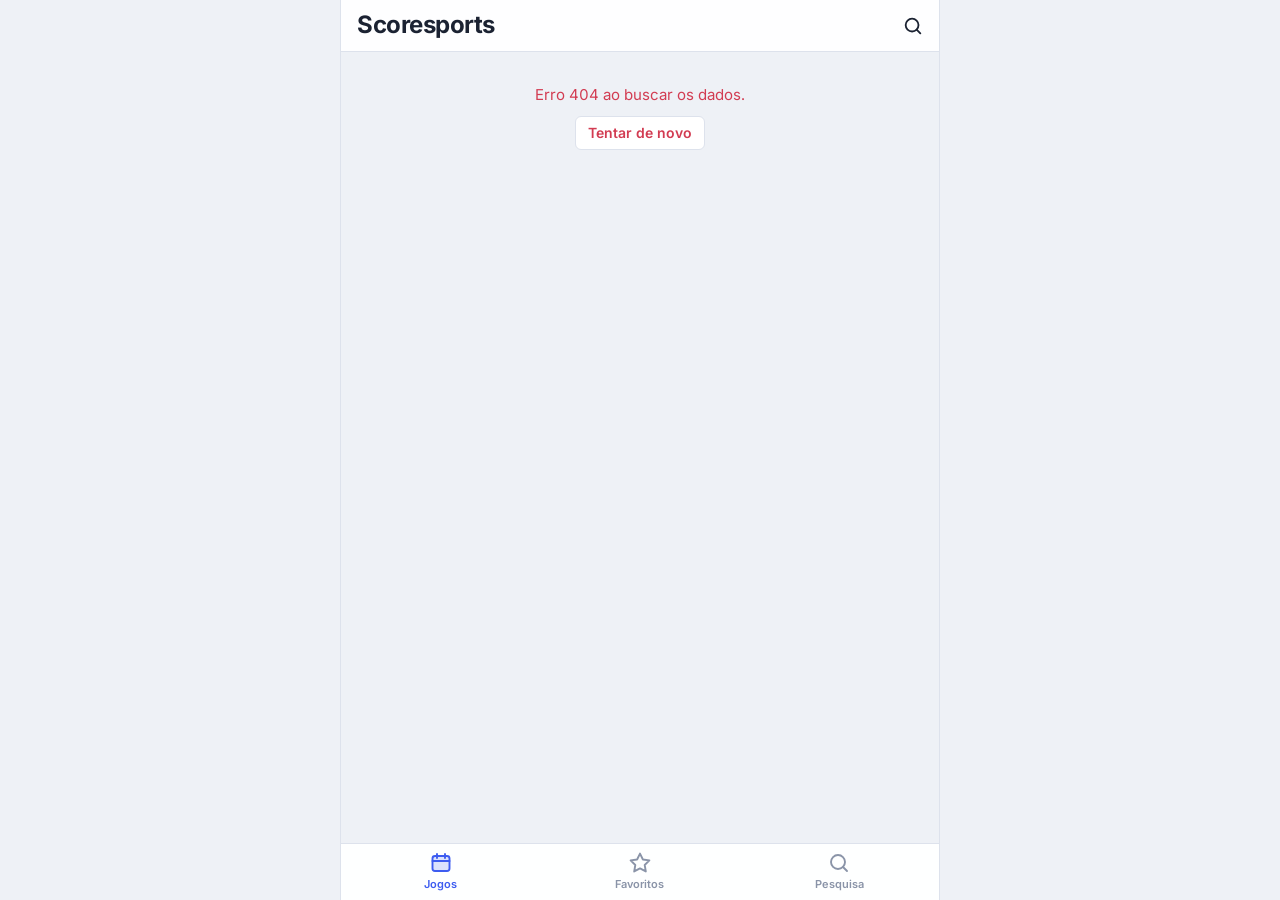
==== static/index.html @ 0fd1eaba "Regras dos e-sports: partida, filtro do dia, grupos, bolinhas e transmissões" ====
<!DOCTYPE html>
<html lang="pt-BR">
<head>
  <meta charset="utf-8">
  <meta name="viewport" content="width=device-width, initial-scale=1, viewport-fit=cover">
  <title>Scoresports</title>
  <meta name="color-scheme" content="light dark">
  <link rel="stylesheet" href="/static/style.css">
  <link rel="icon" href="data:image/svg+xml,<svg xmlns='http://www.w3.org/2000/svg' viewBox='0 0 100 100'><circle cx='50' cy='50' r='40' fill='%23e8364c'/></svg>">
</head>
<body>
  <div class="app">
    <header class="topo-pagina na-raiz" id="topo-pagina">
      <button class="botao-topo" id="voltar-pagina" type="button" aria-label="Voltar" hidden>
        <svg viewBox="0 0 24 24" width="24" height="24" aria-hidden="true"><path d="M15 5l-7 7 7 7" fill="none" stroke="currentColor" stroke-width="2.2" stroke-linecap="round" stroke-linejoin="round"/></svg>
      </button>
      <h1 class="titulo-pagina" id="titulo-pagina">Scoresports</h1>
      <div class="acoes-pagina" id="acoes-pagina"></div>
      <button class="botao-topo" id="busca-pagina" type="button" aria-label="Procurar time, jogador ou competição">
        <svg viewBox="0 0 24 24" width="22" height="22" aria-hidden="true"><circle cx="11" cy="11" r="7" fill="none" stroke="currentColor" stroke-width="2"/><path d="M20 20l-4-4" stroke="currentColor" stroke-width="2" stroke-linecap="round"/></svg>
      </button>
    </header>

    <main class="pagina" id="pagina" aria-live="polite"></main>

    <nav class="barra-baixo" id="barra-baixo" aria-label="Seções">
      <button class="aba-baixo" type="button" data-aba="jogos" aria-current="page">
        <svg viewBox="0 0 24 24" width="24" height="24" aria-hidden="true"><rect x="3.5" y="5" width="17" height="15" rx="2.5" fill="none" stroke="currentColor" stroke-width="1.9"/><path d="M3.5 10h17M8 3v4M16 3v4" stroke="currentColor" stroke-width="1.9" stroke-linecap="round"/></svg>
        <span>Jogos</span>
      </button>
      <button class="aba-baixo" type="button" data-aba="favoritos">
        <svg viewBox="0 0 24 24" width="24" height="24" aria-hidden="true"><path d="M12 2.6l2.9 5.88 6.49.94-4.7 4.58 1.11 6.46L12 17.41l-5.8 3.05 1.11-6.46-4.7-4.58 6.49-.94z" fill="none" stroke="currentColor" stroke-width="1.9" stroke-linejoin="round"/></svg>
        <span>Favoritos</span>
      </button>
      <button class="aba-baixo" type="button" data-aba="pesquisa">
        <svg viewBox="0 0 24 24" width="24" height="24" aria-hidden="true"><circle cx="11" cy="11" r="7" fill="none" stroke="currentColor" stroke-width="1.9"/><path d="M20 20l-4-4" stroke="currentColor" stroke-width="1.9" stroke-linecap="round"/></svg>
        <span>Pesquisa</span>
      </button>
    </nav>
  </div>

  <script src="/static/nba_quadra.js"></script>
  <script src="/static/notas_regras.js"></script>
  <script src="/static/campinho_regras.js"></script>
  <script src="/static/esports_regras.js"></script>
  <script src="/static/rotas.js"></script>
  <script src="/static/app.js"></script>
  <script src="/static/esportes.js"></script>
  <script src="/static/campinho.js"></script>
  <script src="/static/busca_regras.js"></script>
  <script src="/static/inicio.js"></script>
  <script src="/static/chave_regras.js"></script>
  <script src="/static/navegacao.js"></script>
  <script src="/static/chave.js"></script>
</body>
</html>
---- static/style.css ----
/* ---------- Fonte (embutida no app, funciona sem internet) ---------- */
@font-face {
  font-family: "Inter";
  src: url("fontes/inter.woff2") format("woff2");
  font-weight: 100 900;
  font-display: swap;
}

/* ---------- Tokens ---------- */
:root {
  --fundo: #eef1f6;
  --superficie: #ffffff;
  --superficie-2: #f5f7fb;
  --superficie-3: #e9edf4;
  --linha: #dde2ec;
  --texto: #1b2232;
  --texto-2: #5d6880;
  --texto-3: #8a94a8;
  --marca: #3d5cf0;
  --marca-suave: rgba(61, 92, 240, 0.1);
  --ao-vivo: #e8364c;
  --vitoria: #1f9d5c;
  --derrota: #d23c52;
  --empate: #b5891a;
  /* nota do Scoresports: as mesmas cores nos dois temas */
  --nota-vermelho: #d92638;
  --nota-laranja: #f0800a;
  --nota-amarelo: #e9b200;
  --nota-verde: #2fbf5f;
  --nota-verde-azulado: #19b5bd;
  --nota-azul: #3b4fe0;
  --campo-fundo: #e6f2ea;
  --campo-linha: #c5dccc;
  --sombra: 0 1px 2px rgba(27, 34, 50, 0.06), 0 2px 8px rgba(27, 34, 50, 0.05);
  --raio: 10px;
  --raio-pequeno: 6px;
  --fonte: "Inter", system-ui, -apple-system, "Segoe UI", Roboto, sans-serif;
  --fonte-placar: "Inter", system-ui, sans-serif;
  color-scheme: light;
}

@media (prefers-color-scheme: dark) {
  :root {
    --fundo: #151a24;
    --superficie: #1e2431;
    --superficie-2: #252c3b;
    --superficie-3: #2d3546;
    --linha: #343d51;
    --texto: #e9edf5;
    --texto-2: #a2acc0;
    --texto-3: #7a849a;
    --marca: #6f8bff;
    --marca-suave: rgba(111, 139, 255, 0.14);
    --ao-vivo: #ff5a6e;
    --vitoria: #3ccf86;
    --derrota: #ff6a7d;
    --empate: #e0b43d;
    --campo-fundo: #1d2a25;
    --campo-linha: #33473e;
    --sombra: 0 1px 2px rgba(0, 0, 0, 0.3);
    color-scheme: dark;
  }
}

* { box-sizing: border-box; }

html, body { margin: 0; }

body {
  background: var(--fundo);
  color: var(--texto);
  font-family: var(--fonte);
  font-size: 15px;
  line-height: 1.45;
  -webkit-font-smoothing: antialiased;
  font-feature-settings: "tnum" 1, "cv11" 1; /* números com largura fixa */
}

button, input, select { font: inherit; color: inherit; }

button { cursor: pointer; }

a { color: var(--marca); }

:focus-visible { outline: 2px solid var(--marca); outline-offset: 2px; border-radius: 4px; }

img { max-width: 100%; }

[hidden] { display: none !important; }

.numero { font-variant-numeric: tabular-nums; }

/* ---------- Moldura: topo da página, página e barra de baixo ---------- */
.app {
  max-width: 600px;
  margin: 0 auto;
  min-height: 100dvh;
}

.topo-pagina {
  position: sticky;
  top: 0;
  z-index: 30;
  display: flex;
  align-items: center;
  gap: 2px;
  min-height: calc(52px + env(safe-area-inset-top, 0px));
  padding: env(safe-area-inset-top, 0px) 4px 0;
  background: color-mix(in srgb, var(--superficie) 92%, transparent);
  -webkit-backdrop-filter: saturate(1.6) blur(14px);
  backdrop-filter: saturate(1.6) blur(14px);
  border-bottom: 1px solid var(--linha);
}
.titulo-pagina {
  flex: 1;
  min-width: 0;
  margin: 0 6px;
  font-size: 1.0625rem;
  font-weight: 700;
  white-space: nowrap;
  overflow: hidden;
  text-overflow: ellipsis;
}
.topo-pagina.na-raiz .titulo-pagina { font-size: 1.5rem; letter-spacing: -0.02em; margin-left: 12px; }
.botao-topo {
  flex: none;
  display: inline-grid;
  place-items: center;
  width: 44px;
  height: 44px;
  border: 0;
  border-radius: 50%;
  background: none;
  color: var(--texto);
}
.botao-topo:hover { background: var(--superficie-2); }
.titulo-bloco { display: grid; min-width: 0; line-height: 1.2; }
.titulo-texto { overflow: hidden; text-overflow: ellipsis; white-space: nowrap; }
.subtitulo-pagina { font-size: 0.75rem; font-weight: 500; color: var(--texto-2); overflow: hidden; text-overflow: ellipsis; white-space: nowrap; }
.titulo-botao {
  display: inline-flex;
  align-items: center;
  gap: 4px;
  max-width: 100%;
  min-height: 44px;
  padding: 0 6px;
  margin-left: -6px;
  border: 0;
  border-radius: 8px;
  background: none;
  color: inherit;
  font: inherit;
  text-align: left;
}
.titulo-botao:hover { background: var(--superficie-2); }
.titulo-botao svg { flex: none; color: var(--texto-3); }
.acoes-pagina { display: flex; align-items: center; gap: 2px; }
.acoes-pagina:empty { display: none; }
.acoes-pagina .estrela { width: 44px; height: 44px; }

.pagina { padding: 12px 12px calc(76px + env(safe-area-inset-bottom, 0px)); }

.barra-baixo {
  position: fixed;
  left: 50%;
  bottom: 0;
  transform: translateX(-50%);
  z-index: 30;
  width: 100%;
  max-width: 600px;
  display: grid;
  grid-template-columns: repeat(3, 1fr);
  padding-bottom: env(safe-area-inset-bottom, 0px);
  background: color-mix(in srgb, var(--superficie) 94%, transparent);
  -webkit-backdrop-filter: saturate(1.6) blur(14px);
  backdrop-filter: saturate(1.6) blur(14px);
  border-top: 1px solid var(--linha);
}
.aba-baixo {
  min-height: 56px;
  display: grid;
  justify-items: center;
  align-content: center;
  gap: 2px;
  border: 0;
  background: none;
  color: var(--texto-3);
  font-size: 0.6875rem;
  font-weight: 600;
  -webkit-tap-highlight-color: transparent;
}
.aba-baixo:hover { color: var(--texto-2); }
.aba-baixo[aria-current="page"] { color: var(--marca); }
.aba-baixo[aria-current="page"] svg path[stroke-linejoin], .aba-baixo[aria-current="page"] svg rect { fill: color-mix(in srgb, var(--marca) 18%, transparent); }

/* chips de esporte na aba Jogos: ficam presos logo abaixo do topo */
.chips-esporte {
  position: sticky;
  top: calc(52px + env(safe-area-inset-top, 0px));
  z-index: 20;
  display: flex;
  gap: 8px;
  overflow-x: auto;
  scrollbar-width: none;
  margin: -12px -12px 10px;
  padding: 10px 12px;
  background: var(--fundo);
}
.chips-esporte::-webkit-scrollbar { display: none; }
.chip-esporte {
  position: relative;
  flex: none;
  min-height: 36px;
  padding: 0 14px;
  border: 1px solid var(--linha);
  border-radius: 999px;
  background: var(--superficie);
  color: var(--texto-2);
  font-size: 0.875rem;
  font-weight: 600;
}
.chip-esporte:hover { color: var(--texto); border-color: var(--texto-3); }
.chip-esporte[aria-pressed="true"] { background: var(--texto); border-color: var(--texto); color: var(--superficie); }
.nota-grupo { margin: -2px 2px 10px; }
.seus-favoritos { margin-top: 18px; padding-bottom: 6px; }
.seus-favoritos .lateral-secao { padding: 4px 8px; }
.seus-favoritos .item-lateral { min-height: 44px; }

.abre-liga { position: relative; display: inline-flex; align-items: center; gap: 2px; min-height: 32px; }
.abre-liga svg { color: var(--texto-3); }

@media (min-width: 640px) {
  .app { border-left: 1px solid var(--linha); border-right: 1px solid var(--linha); background: var(--fundo); }
  .barra-baixo { border-left: 1px solid var(--linha); border-right: 1px solid var(--linha); }
}

/* ---------- Listas de favoritos e competições ---------- */
.lateral-secao { padding: 6px 0; border-top: 1px solid var(--linha); }
.lateral-rotulo {
  font-size: 11px;
  font-weight: 700;
  letter-spacing: 0.06em;
  text-transform: uppercase;
  color: var(--texto-3);
  padding: 8px 10px 4px;
}
.lateral-subrotulo { font-size: 12px; font-weight: 600; color: var(--texto-2); padding: 10px 10px 2px; }
.lateral-acao { padding: 6px 10px; }
.lateral-secao .nota { padding: 0 10px; }

.item-lateral {
  display: flex;
  align-items: center;
  gap: 8px;
  width: 100%;
  min-width: 0;
  border: 0;
  background: none;
  text-align: left;
  padding: 7px 10px;
  border-radius: 8px;
  font-size: 14px;
  color: var(--texto);
}
.item-lateral:hover { background: var(--superficie-2); }
.item-lateral[aria-current="true"] { background: var(--marca-suave); color: var(--marca); font-weight: 600; }
.item-lateral .logo { width: 18px; height: 18px; }
.item-nome { flex: 1; min-width: 0; overflow: hidden; text-overflow: ellipsis; white-space: nowrap; }
.item-esporte { font-size: 11px; color: var(--texto-3); }

.item-liga { display: flex; align-items: center; gap: 2px; }
.item-liga .item-lateral { flex: 1; }
.item-liga .estrela { opacity: 0; }
.item-liga:hover .estrela,
.item-liga .estrela[aria-pressed="true"],
.item-liga .estrela:focus-visible { opacity: 1; }
@media (hover: none) { .item-liga .estrela { opacity: 1; } }
.item-liga .remover {
  border: 0;
  background: none;
  color: var(--texto-3);
  font-size: 18px;
  width: 44px;
  height: 44px;
  border-radius: 50%;
  flex: none;
}
.item-liga .remover:hover { background: var(--superficie-3); color: var(--derrota); }

.cartao {
  background: var(--superficie);
  border-radius: var(--raio);
  box-shadow: var(--sombra);
  border: 1px solid var(--linha);
}

.cartao + .cartao { margin-top: 12px; }

.cartao-cabeca {
  display: flex;
  align-items: center;
  justify-content: space-between;
  gap: 8px;
  padding: 12px 14px 8px;
}

.cartao-cabeca h3, .cartao-cabeca h2 { margin: 0; font-size: 15px; font-weight: 700; }

.cartao-corpo { padding: 4px 14px 14px; }

.vazio-detalhe, .vazio {
  color: var(--texto-2);
  padding: 32px 20px;
  text-align: center;
}
.vazio-detalhe { background: var(--superficie); border: 1px dashed var(--linha); border-radius: var(--raio); }

.erro {
  color: var(--derrota);
  padding: 20px;
  text-align: center;
}
.erro button { margin-top: 10px; }

.carregando { color: var(--texto-3); padding: 24px; text-align: center; }

.nota { color: var(--texto-2); font-size: 13px; margin: 8px 0 0; }

/* ---------- Faixa de dias e filtros ---------- */
.faixa-datas {
  display: flex;
  align-items: stretch;
  gap: 2px;
  background: var(--superficie);
  border: 1px solid var(--linha);
  border-radius: var(--raio);
  padding: 4px;
  margin-bottom: 10px;
}
.faixa-datas .seta {
  flex: none;
  width: 24px;
  height: auto;
  border: 0;
  background: none;
  border-radius: 8px;
  font-size: 22px;
  color: var(--texto-2);
}
.faixa-datas .seta:hover:not(:disabled) { background: var(--superficie-2); color: var(--texto); }
.faixa-datas .seta:disabled { opacity: 0.3; cursor: default; }
.dias { flex: 1; min-width: 0; display: grid; grid-template-columns: repeat(5, minmax(0, 1fr)); gap: 1px; }
.dia {
  border: 0;
  background: none;
  border-radius: 8px;
  padding: 6px 2px;
  min-height: 44px;
  display: flex;
  flex-direction: column;
  align-items: center;
  justify-content: center;
  gap: 1px;
  line-height: 1.2;
}
.dia:hover:not(:disabled) { background: var(--superficie-2); }
.dia:disabled { opacity: 0.35; cursor: default; }
.dia-semana { font-size: 10px; font-weight: 600; text-transform: uppercase; letter-spacing: 0; color: var(--texto-2); white-space: nowrap; }
.dia-num { font-size: 13px; font-weight: 700; font-variant-numeric: tabular-nums; letter-spacing: -0.02em; white-space: nowrap; }
.dia.sem-jogo .dia-num { color: var(--texto-3); font-weight: 500; }
.dia.ativo { background: var(--marca); }
.dia.ativo:hover { background: var(--marca); }
.dia.ativo .dia-semana, .dia.ativo .dia-num { color: #fff; }
.calendario {
  position: relative;
  flex: none;
  width: 34px;
  height: auto;
  min-height: 44px;
  display: grid;
  place-items: center;
  color: var(--texto-2);
  border-radius: 8px;
  cursor: pointer;
}
.calendario:hover { background: var(--superficie-2); color: var(--texto); }
.calendario input { position: absolute; inset: 0; width: 100%; height: 100%; opacity: 0; cursor: pointer; }

.filtro-jogos { display: flex; gap: 6px; margin-bottom: 10px; overflow-x: auto; scrollbar-width: none; }
.filtro-jogos::-webkit-scrollbar { display: none; }
.filtro {
  display: inline-flex;
  align-items: center;
  gap: 6px;
  border: 1px solid var(--linha);
  background: var(--superficie);
  border-radius: 999px;
  padding: 5px 12px;
  font-size: 13px;
  font-weight: 600;
  color: var(--texto-2);
  white-space: nowrap;
}
.filtro:hover { color: var(--texto); border-color: var(--texto-3); }
.filtro .contagem {
  font-size: 11px;
  min-width: 18px;
  text-align: center;
  background: var(--superficie-3);
  border-radius: 999px;
  padding: 0 6px;
}
.filtro.com-ao-vivo { color: var(--ao-vivo); }
.filtro.com-ao-vivo .contagem { background: color-mix(in srgb, var(--ao-vivo) 18%, transparent); }
.filtro[aria-pressed="true"] { background: var(--texto); border-color: var(--texto); color: var(--superficie); }
.filtro[aria-pressed="true"] .contagem { background: color-mix(in srgb, var(--superficie) 25%, transparent); color: inherit; }

/* barra antiga, usada pela semana da NFL */
.barra-data { display: flex; align-items: center; gap: 6px; margin-bottom: 10px; }

.botao {
  border: 1px solid var(--linha);
  background: var(--superficie);
  border-radius: var(--raio-pequeno);
  padding: 6px 12px;
  font-weight: 600;
  font-size: 14px;
}
.botao:hover { border-color: var(--texto-3); }
.botao:disabled { opacity: 0.4; cursor: default; }
.botao-principal { background: var(--marca); border-color: var(--marca); color: #fff; }

.botao-icone {
  border: 1px solid var(--linha);
  background: var(--superficie);
  border-radius: var(--raio-pequeno);
  width: 34px;
  height: 34px;
  font-size: 20px;
  line-height: 1;
  display: inline-grid;
  place-items: center;
  flex: none;
}
.botao-icone:hover { border-color: var(--texto-3); }
.botao-icone:disabled { opacity: 0.35; cursor: default; }

.campo-data {
  flex: 1;
  min-width: 0;
  border: 1px solid var(--linha);
  background: var(--superficie);
  border-radius: var(--raio-pequeno);
  padding: 6px 10px;
  height: 34px;
  font-weight: 600;
}
select.campo-data { cursor: pointer; }

.titulo-dia {
  font-size: 13px;
  font-weight: 600;
  color: var(--texto-2);
  margin: 0 0 8px 2px;
}

/* ---------- Lista de jogos ---------- */
.grupo-liga { margin-bottom: 10px; overflow: hidden; }
.grupo-liga + .grupo-liga { margin-top: 0; }

.grupo-liga-titulo {
  display: flex;
  align-items: center;
  gap: 8px;
  padding: 9px 12px;
  font-weight: 700;
  font-size: 13px;
  background: var(--superficie-2);
  border-bottom: 1px solid var(--linha);
}
.grupo-liga-titulo .logo { width: 20px; height: 20px; }
.grupo-liga-titulo .botao-link { font-size: 13px; }

.jogo {
  display: grid;
  grid-template-columns: 50px minmax(0, 1fr);
  align-items: center;
  gap: 10px;
  width: 100%;
  border: 0;
  border-bottom: 1px solid var(--linha);
  background: none;
  padding: 8px 12px;
  text-align: left;
}
.jogo:last-child { border-bottom: 0; }
.jogo:hover { background: var(--superficie-2); }
.jogo[aria-current="true"] { background: var(--marca-suave); box-shadow: inset 3px 0 0 var(--marca); }
.jogo.ao-vivo { box-shadow: inset 3px 0 0 var(--ao-vivo); }
.jogo.ao-vivo[aria-current="true"] { box-shadow: inset 3px 0 0 var(--ao-vivo); }

.jogo-status {
  font-size: 12px;
  color: var(--texto-2);
  text-align: center;
  line-height: 1.25;
  border-right: 1px solid var(--linha);
  padding-right: 8px;
  align-self: stretch;
  display: grid;
  align-content: center;
}
.jogo-status .hora { font-size: 14px; font-weight: 600; color: var(--texto); }
.jogo-status.ao-vivo { color: var(--ao-vivo); font-weight: 700; }

.jogo-times { display: grid; gap: 3px; min-width: 0; }

.linha-time {
  display: flex;
  align-items: center;
  gap: 8px;
  min-width: 0;
  font-size: 14px;
}
.linha-time .nome { flex: 1; min-width: 0; overflow: hidden; text-overflow: ellipsis; white-space: nowrap; }
.linha-time.perdeu .nome, .linha-time.perdeu .placar { color: var(--texto-2); }
.linha-time .placar {
  font-family: var(--fonte-placar);
  font-weight: 700;
  font-size: 17px;
  min-width: 26px;
  text-align: right;
  font-variant-numeric: tabular-nums;
}
.jogo.ao-vivo .placar { color: var(--ao-vivo); }

.logo {
  width: 20px;
  height: 20px;
  object-fit: contain;
  flex: none;
}
.logo-vazio {
  width: 20px;
  height: 20px;
  border-radius: 50%;
  background: var(--superficie-3);
  flex: none;
}

.jogo-canal {
  display: flex;
  align-items: center;
  gap: 5px;
  font-size: 11px;
  color: var(--texto-3);
  margin-top: 1px;
  min-width: 0;
}
.jogo-canal span { overflow: hidden; text-overflow: ellipsis; white-space: nowrap; }
.jogo-canal.confirmado { color: var(--texto-2); font-weight: 600; }
.jogo-canal svg { flex: none; }

/* ---------- Placar grande ---------- */
.placar-grande {
  display: grid;
  grid-template-columns: minmax(0, 1fr) auto minmax(0, 1fr);
  align-items: center;
  gap: 12px;
  padding: 20px 16px 16px;
  text-align: center;
}

.placar-time { display: grid; justify-items: center; gap: 6px; min-width: 0; }
.placar-time img, .placar-time .logo-vazio { width: 56px; height: 56px; object-fit: contain; }
.placar-time .nome { font-weight: 600; font-size: 15px; line-height: 1.2; }
.placar-time .sub { font-size: 12px; color: var(--texto-2); }
.placar-time .botao-link { font-weight: 600; }

.placar-centro { display: grid; justify-items: center; gap: 4px; }

.placar-numeros {
  font-family: var(--fonte-placar);
  font-weight: 700;
  font-size: 48px;
  line-height: 1;
  letter-spacing: 0.02em;
  font-variant-numeric: tabular-nums;
  white-space: nowrap;
}
.placar-numeros .separador { color: var(--texto-3); margin: 0 6px; font-weight: 500; }
.placar-numeros.ao-vivo { color: var(--ao-vivo); }

.placar-status { font-size: 13px; font-weight: 600; color: var(--texto-2); }
.placar-status.ao-vivo { color: var(--ao-vivo); display: inline-flex; align-items: center; gap: 6px; }
.placar-status.ao-vivo::before {
  content: "";
  width: 8px;
  height: 8px;
  border-radius: 50%;
  background: var(--ao-vivo);
  animation: pulso 1.6s ease-in-out infinite;
}

@keyframes pulso { 50% { opacity: 0.25; } }

@media (prefers-reduced-motion: reduce) {
  .placar-status.ao-vivo::before { animation: none; }
}

.placar-info { font-size: 12px; color: var(--texto-3); }

.abas-detalhe {
  display: flex;
  gap: 2px;
  border-top: 1px solid var(--linha);
  padding: 0 8px;
  overflow-x: auto;
  scrollbar-width: none;
}

.aba-detalhe {
  border: 0;
  background: none;
  padding: 10px 12px;
  font-weight: 600;
  font-size: 14px;
  color: var(--texto-2);
  border-bottom: 2px solid transparent;
  white-space: nowrap;
}
.aba-detalhe[aria-pressed="true"] { color: var(--marca); border-bottom-color: var(--marca); }

/* ---------- Transmissão ---------- */
.transmissao { display: grid; gap: 8px; }

.canais { display: flex; flex-wrap: wrap; gap: 6px; }

.canal {
  border-radius: var(--raio-pequeno);
  background: var(--superficie-2);
  border: 1px solid var(--linha);
  padding: 4px 10px;
  font-weight: 600;
  font-size: 13px;
}

.selo {
  display: inline-block;
  font-size: 12px;
  font-weight: 600;
  padding: 1px 8px;
  border-radius: 999px;
  background: var(--superficie-3);
  color: var(--texto-2);
}
.selo.confirmado { background: color-mix(in srgb, var(--vitoria) 16%, transparent); color: var(--vitoria); }

/* ---------- Tabelas ---------- */
.rolagem { overflow-x: auto; scrollbar-width: thin; }

.tabela {
  width: 100%;
  border-collapse: collapse;
  font-size: 13px;
  font-variant-numeric: tabular-nums;
}
.tabela th {
  text-align: right;
  font-weight: 600;
  color: var(--texto-3);
  padding: 6px 8px;
  border-bottom: 1px solid var(--linha);
  white-space: nowrap;
}
.tabela td {
  text-align: right;
  padding: 6px 8px;
  border-bottom: 1px solid var(--linha);
  white-space: nowrap;
}
.tabela th:first-child, .tabela td:first-child,
.tabela .esq { text-align: left; }
.tabela tbody tr:hover { background: var(--superficie-2); }
.tabela tfoot td { font-weight: 700; border-bottom: 0; border-top: 2px solid var(--linha); }
.tabela .destaque { font-weight: 700; }
.tabela .reserva td { color: var(--texto-2); }
.tabela .separador-linha td {
  background: var(--superficie-2);
  color: var(--texto-3);
  font-weight: 600;
  font-size: 12px;
  text-align: left;
}

.botao-link {
  border: 0;
  background: none;
  padding: 0;
  color: var(--texto);
  font-weight: 600;
  text-align: left;
}
.botao-link:hover { color: var(--marca); text-decoration: underline; }

.time-celula { display: flex; align-items: center; gap: 8px; }

.posicao {
  display: inline-grid;
  place-items: center;
  min-width: 22px;
  height: 22px;
  border-radius: 6px;
  font-size: 12px;
  font-weight: 700;
  background: var(--superficie-3);
}

.zona { box-shadow: inset 3px 0 0 var(--cor-zona, transparent); }

.legenda { display: flex; flex-wrap: wrap; gap: 6px 16px; font-size: 12px; color: var(--texto-2); padding: 10px 14px 14px; }
.legenda span { display: inline-flex; align-items: center; gap: 6px; }
.legenda i { width: 10px; height: 10px; border-radius: 3px; background: var(--cor-zona); }

/* ---------- Blocos do detalhe ---------- */
.secao { padding: 14px; border-top: 1px solid var(--linha); }
.secao:first-child { border-top: 0; }
.secao h3 { margin: 0 0 10px; font-size: 14px; font-weight: 700; }

.duas-colunas { display: grid; grid-template-columns: 1fr 1fr; gap: 16px; }

.lista-simples { list-style: none; margin: 0; padding: 0; display: grid; gap: 6px; }
.lista-simples li { display: flex; justify-content: space-between; gap: 10px; font-size: 14px; }
.lista-simples .sub { color: var(--texto-2); font-size: 13px; }

.forma { display: flex; gap: 4px; flex-wrap: wrap; }
.forma span {
  width: 24px;
  height: 24px;
  display: inline-grid;
  place-items: center;
  border-radius: 6px;
  font-size: 12px;
  font-weight: 700;
  color: #fff;
}
.forma .V { background: var(--vitoria); }
.forma .D { background: var(--derrota); }
.forma .E { background: var(--empate); }

.comparacao { display: grid; gap: 12px; }
.comparacao-linha { display: grid; gap: 4px; }
.comparacao-topo { display: flex; justify-content: space-between; font-size: 13px; font-variant-numeric: tabular-nums; }
.comparacao-topo .rotulo { color: var(--texto-2); }
.comparacao-barras { display: grid; grid-template-columns: 1fr 1fr; gap: 4px; }
.barra { height: 6px; border-radius: 3px; background: var(--superficie-3); overflow: hidden; display: flex; }
.barra.casa { justify-content: flex-end; }
.barra i { display: block; height: 100%; background: var(--marca); border-radius: 3px; }
.barra.fora i { background: var(--texto-3); }

.lances { list-style: none; margin: 0; padding: 0; display: grid; gap: 2px; }
.lance {
  display: grid;
  grid-template-columns: 48px 26px 1fr;
  gap: 8px;
  align-items: start;
  padding: 6px 0;
  font-size: 14px;
}
.lance.fora { grid-template-columns: 1fr 26px 48px; text-align: right; }
.lance.fora .lance-tempo { order: 3; }
.lance.fora .lance-icone { order: 2; }
.lance.fora .lance-texto { order: 1; }
.lance-tempo { font-weight: 700; color: var(--texto-2); font-variant-numeric: tabular-nums; }
.lance-icone { font-size: 15px; text-align: center; }
.lance-texto .sub { color: var(--texto-2); font-size: 13px; display: block; }

.cartao-amarelo, .cartao-vermelho {
  display: inline-block;
  width: 11px;
  height: 15px;
  border-radius: 2px;
  background: #f3c614;
  vertical-align: -2px;
}
.cartao-vermelho { background: #e2283e; }

.escalacao { display: grid; gap: 2px; }
.escalacao-jogador {
  display: grid;
  grid-template-columns: 28px 1fr auto;
  gap: 8px;
  align-items: center;
  font-size: 14px;
  padding: 4px 0;
}
.escalacao-jogador .camisa { color: var(--texto-3); font-weight: 600; text-align: right; font-variant-numeric: tabular-nums; }
.escalacao-jogador .icones { font-size: 12px; color: var(--texto-2); white-space: nowrap; }

/* ---------- Nota do Scoresports (selo colorido) ---------- */
.selo-nota {
  display: inline-flex;
  align-items: center;
  justify-content: center;
  min-width: 30px;
  padding: 1px 5px;
  border-radius: 4px;
  font-size: 12.5px;
  font-weight: 800;
  line-height: 1.35;
  font-variant-numeric: tabular-nums;
  color: #fff;
}
/* texto escuro nas cores claras, branco nas escuras: contraste de pelo menos 4,5:1 em todas */
.nota-vermelho { background: var(--nota-vermelho); }
.nota-laranja { background: var(--nota-laranja); color: #1b2232; }
.nota-amarelo { background: var(--nota-amarelo); color: #1b2232; }
.nota-verde { background: var(--nota-verde); color: #1b2232; }
.nota-verde-azulado { background: var(--nota-verde-azulado); color: #1b2232; }
.nota-azul { background: var(--nota-azul); }

.info-nota { position: relative; display: inline-flex; }
/* alvo de toque de 44 px, com um círculo visível de 18 px */
.info-nota-botao {
  display: inline-flex;
  align-items: center;
  justify-content: center;
  width: 44px;
  height: 44px;
  margin: -11px -10px;
  padding: 0;
  border: 0;
  background: transparent;
}
.info-nota-i {
  width: 18px;
  height: 18px;
  border: 1.5px solid var(--marca);
  border-radius: 50%;
  color: var(--marca);
  font: italic 800 11px/15px Georgia, serif;
  text-align: center;
}
.info-nota-balao {
  position: absolute;
  top: calc(100% + 8px);
  right: -60px;
  z-index: 5;
  width: min(260px, 70vw);
  padding: 8px 10px;
  border-radius: var(--raio-pequeno);
  background: var(--texto);
  color: var(--superficie);
  font-size: 12.5px;
  font-weight: 500;
  line-height: 1.4;
  box-shadow: var(--sombra);
}

/* ---------- Campinho (escalação do futebol) ---------- */
.campinho-time { padding-bottom: 6px; }
.campinho-cabeca {
  display: flex;
  align-items: center;
  gap: 8px;
  margin-bottom: 10px;
  min-height: 44px;
}
.campinho-cabeca .logo { width: 26px; height: 26px; }
.campinho-time-nome { font-size: 15px; min-width: 0; overflow: hidden; text-overflow: ellipsis; white-space: nowrap; }
.campinho-cabeca .selo-nota { font-size: 14px; }
.campinho-formacao { margin-left: auto; font-weight: 800; font-size: 15px; color: var(--texto-2); font-variant-numeric: tabular-nums; }

.campo {
  position: relative;
  aspect-ratio: 3 / 4;
  max-height: 560px;
  margin: 0 auto;
  border: 2px solid var(--campo-linha);
  border-radius: var(--raio-pequeno);
  background: var(--campo-fundo);
  overflow: hidden;
}
/* grande área, pequena área e o meio-campo, desenhados com bordas */
.campo-area, .campo-pequena-area, .campo-meio { position: absolute; left: 50%; transform: translateX(-50%); border: 2px solid var(--campo-linha); }
.campo-area { top: -2px; width: 56%; height: 15%; }
.campo-pequena-area { top: -2px; width: 26%; height: 6%; }
.campo-meio { bottom: -14%; width: 34%; aspect-ratio: 1; border-radius: 50%; }

.campo-jogador {
  position: absolute;
  transform: translate(-50%, -32px);
  display: flex;
  flex-direction: column;
  align-items: center;
  gap: 2px;
  width: 76px;
  padding: 0;
  border: 0;
  background: transparent;
  color: var(--texto);
}
.campo-foto-caixa { position: relative; width: 42px; height: 42px; }
.campo-foto, .campo-numero {
  width: 42px;
  height: 42px;
  border-radius: 50%;
  background: var(--superficie);
  box-shadow: 0 0 0 2px var(--campo-fundo), 0 1px 3px rgba(0, 0, 0, 0.25);
}
.campo-foto { object-fit: cover; object-position: top; }
.campo-numero { display: flex; align-items: center; justify-content: center; font-weight: 800; font-size: 15px; color: var(--texto-2); }
.campo-saiu {
  position: absolute;
  left: -6px;
  bottom: -2px;
  width: 17px;
  height: 17px;
  border-radius: 50%;
  background: var(--superficie);
  color: var(--derrota);
  font-size: 11px;
  font-weight: 800;
  line-height: 17px;
  text-align: center;
  box-shadow: 0 0 0 1px var(--linha);
}
.campo-icones { position: absolute; right: -10px; top: -4px; display: flex; gap: 1px; font-size: 12px; }
.campo-icones .cartao-amarelo, .campo-icones .cartao-vermelho { width: 9px; height: 12px; }
.icone-gol sub { font-size: 9px; font-weight: 800; }
.icone-assistencia {
  display: inline-block;
  min-width: 14px;
  height: 14px;
  border-radius: 50%;
  background: var(--marca);
  color: #fff;
  font-size: 9px;
  font-weight: 800;
  line-height: 14px;
  text-align: center;
}
.icone-gol-contra { filter: hue-rotate(140deg) saturate(3); }
.campo-jogador .selo-nota { margin-top: -10px; position: relative; z-index: 1; font-size: 11.5px; min-width: 28px; padding: 0 4px; }
.campo-nome {
  max-width: 76px;
  overflow: hidden;
  text-overflow: ellipsis;
  white-space: nowrap;
  font-size: 11.5px;
  font-weight: 600;
  text-shadow: 0 0 3px var(--campo-fundo);
}

.campinho-reservas-titulo { margin: 14px 0 4px; }
.campinho-reservas { list-style: none; margin: 0; padding: 0; }
.reserva {
  display: grid;
  grid-template-columns: 26px 1fr auto 34px;
  gap: 8px;
  align-items: center;
  min-height: 40px;
  font-size: 14px;
  border-top: 1px solid var(--linha);
}
.reserva:first-child { border-top: 0; }
.reserva .camisa { color: var(--texto-3); font-weight: 600; text-align: right; font-variant-numeric: tabular-nums; }
.reserva-nome { min-width: 0; }
.reserva .sub { color: var(--texto-2); font-size: 12.5px; }
.reserva .icones { display: flex; gap: 3px; align-items: center; font-size: 12px; }
.reserva-nota { text-align: right; }

.perfil {
  display: grid;
  grid-template-columns: auto 1fr;
  gap: 16px;
  align-items: center;
  padding: 16px;
}
.perfil-foto {
  width: 112px;
  height: 82px;
  object-fit: cover;
  object-position: top;
  border-radius: 10px;
  background: var(--superficie-2);
}
.perfil-nome { margin: 0; font-family: var(--fonte-placar); font-size: 30px; font-weight: 700; line-height: 1.05; }
.perfil-sub { color: var(--texto-2); margin-top: 4px; }

.fatos { display: grid; grid-template-columns: repeat(auto-fill, minmax(130px, 1fr)); gap: 8px; padding: 0 16px 8px; }
.fato { background: var(--superficie-2); border-radius: 8px; padding: 8px 10px; }
.fato dt { font-size: 12px; color: var(--texto-2); }
.fato dd { margin: 2px 0 0; font-weight: 600; }

.numeros { display: grid; grid-template-columns: repeat(auto-fill, minmax(92px, 1fr)); gap: 8px; }
.numero-caixa { background: var(--superficie-2); border-radius: 8px; padding: 8px 10px; }
.numero-caixa strong { display: block; font-family: var(--fonte-placar); font-size: 24px; font-weight: 700; line-height: 1.1; }
.numero-caixa span { font-size: 12px; color: var(--texto-2); }

.premios { display: flex; flex-wrap: wrap; gap: 6px; }
.premio {
  border: 1px solid var(--linha);
  border-radius: 8px;
  padding: 4px 10px;
  font-size: 13px;
}
.premio strong { font-family: var(--fonte-placar); font-size: 16px; margin-right: 4px; }

.alternar { display: inline-flex; border: 1px solid var(--linha); border-radius: 8px; overflow: hidden; }
.alternar button { border: 0; background: none; padding: 4px 12px; font-size: 13px; font-weight: 600; color: var(--texto-2); }
.alternar button[aria-pressed="true"] { background: var(--texto); color: var(--superficie); }

.controles { display: flex; flex-wrap: wrap; gap: 8px; align-items: center; margin-bottom: 10px; }

.grafico { width: 100%; height: auto; display: block; }
.grafico .barra-pts { fill: var(--marca); }
.grafico .barra-pts.derrota { fill: var(--texto-3); }
.grafico .linha-media { stroke: var(--ao-vivo); stroke-dasharray: 4 3; stroke-width: 1.5; }
.grafico text { fill: var(--texto-2); font-size: 10px; font-family: var(--fonte); }

.quadra { width: 100%; max-width: 520px; max-height: 70vh; margin: 0 auto; display: block; }
.quadra .linhas { fill: none; stroke: var(--texto-3); stroke-width: 2; }
.quadra .acerto { fill: var(--vitoria); stroke: var(--superficie); stroke-width: 1; cursor: pointer; }
.quadra .erro-arremesso { fill: none; stroke: var(--derrota); stroke-width: 2.2; cursor: pointer; }
.quadra .toque-arremesso { fill: transparent; pointer-events: all; cursor: pointer; }

/* ---------- Líderes e corridas ---------- */
.grade-cartoes { display: grid; grid-template-columns: repeat(auto-fill, minmax(280px, 1fr)); gap: 12px; }
.grade-cartoes .cartao + .cartao { margin-top: 0; }

.ranking { list-style: none; margin: 0; padding: 0; }
.ranking li {
  display: grid;
  grid-template-columns: 24px 1fr auto;
  gap: 8px;
  align-items: center;
  padding: 6px 0;
  border-bottom: 1px solid var(--linha);
  font-size: 14px;
}
.ranking li:last-child { border-bottom: 0; }
.ranking .valor { font-family: var(--fonte-placar); font-weight: 700; font-size: 17px; font-variant-numeric: tabular-nums; }
.ranking .sub { color: var(--texto-2); font-size: 12px; }
.ranking .lugar { color: var(--texto-3); font-weight: 700; font-size: 13px; }
.movimento { font-size: 12px; font-weight: 700; }
.movimento.subiu { color: var(--vitoria); }
.movimento.desceu { color: var(--derrota); }
.movimento.novo { color: var(--marca); }

/* ---------- Eventos (F1, UFC, boxe) ---------- */
.evento {
  display: grid;
  grid-template-columns: 58px 1fr auto;
  gap: 12px;
  align-items: center;
  width: 100%;
  border: 0;
  border-bottom: 1px solid var(--linha);
  background: none;
  padding: 12px 14px;
  text-align: left;
}
.evento:last-child { border-bottom: 0; }
.evento:hover { background: var(--superficie-2); }
.evento[aria-current="true"] { background: var(--marca-suave); box-shadow: inset 3px 0 0 var(--marca); }
.evento.passado .evento-nome { color: var(--texto-2); }
.evento-data { text-align: center; line-height: 1.1; }
.evento-data .dia-evento { font-family: var(--fonte-placar); font-size: 24px; font-weight: 700; }
.evento-data .mes { font-size: 12px; color: var(--texto-2); }
.evento-nome { font-weight: 600; }
.evento-sub { font-size: 13px; color: var(--texto-2); }

.luta { padding: 12px 14px; border-top: 1px solid var(--linha); }
.luta-topo { display: flex; justify-content: space-between; gap: 8px; font-size: 12px; color: var(--texto-2); margin-bottom: 8px; }
.luta-lutadores { display: grid; grid-template-columns: 1fr auto 1fr; gap: 10px; align-items: center; }
.lutador { display: grid; gap: 2px; }
.lutador.direita { text-align: right; justify-items: end; }
.lutador .nome { font-weight: 600; }
.lutador.venceu .nome::after { content: " ✓"; color: var(--vitoria); }
.lutador .sub { font-size: 12px; color: var(--texto-2); }
.luta-x { font-family: var(--fonte-placar); color: var(--texto-3); font-weight: 600; }
.luta-resultado { margin-top: 8px; font-size: 13px; font-weight: 600; color: var(--texto-2); text-align: center; }

.bandeira { width: 18px; height: 12px; object-fit: cover; border-radius: 2px; vertical-align: -1px; margin-right: 4px; }

.sessao + .sessao { border-top: 1px solid var(--linha); }
.sessao-topo {
  display: flex;
  align-items: center;
  justify-content: space-between;
  gap: 10px;
  padding: 12px 14px;
}
.sessao-topo h3 { margin: 0; font-size: 15px; }
.sessao-topo .sub { font-size: 13px; color: var(--texto-2); }
.sessao-corpo { padding: 0 14px 14px; }

/* ---------- Busca ---------- */
.busca {
  width: 100%;
  border: 1px solid var(--linha);
  background: var(--superficie);
  border-radius: var(--raio);
  padding: 10px 14px;
  font-size: 16px;
}

.resultado-busca {
  display: flex;
  align-items: center;
  justify-content: space-between;
  width: 100%;
  border: 0;
  border-bottom: 1px solid var(--linha);
  background: none;
  padding: 10px 14px;
  text-align: left;
}
.resultado-busca:hover { background: var(--superficie-2); }
.resultado-busca:last-child { border-bottom: 0; }

/* ---------- Coluna única ---------- */
.placar-numeros { font-size: 40px; }
.duas-colunas { grid-template-columns: 1fr; }
.perfil-foto { width: 84px; height: 62px; }
.perfil-nome { font-size: 24px; }

@media (max-width: 480px) {
  .placar-grande { gap: 6px; padding: 16px 10px 12px; }
  .placar-grande { grid-template-columns: minmax(0, 1fr) minmax(0, 38vw) minmax(0, 1fr); }
  .placar-centro { min-width: 0; }
  .placar-info { white-space: normal; text-align: center; font-size: 11px; }
  .placar-time img, .placar-time .logo-vazio { width: 44px; height: 44px; }
  .placar-time .nome { font-size: 13px; overflow-wrap: break-word; hyphens: auto; }
  .placar-numeros { font-size: 36px; }
  .jogo { grid-template-columns: 46px minmax(0, 1fr); gap: 8px; padding: 8px 10px; }
}

/* ---------- Favoritos ---------- */
.estrela {
  --cor-estrela: #f5b301;
  position: relative;
  display: inline-grid;
  place-items: center;
  width: 32px;
  height: 32px;
  flex: none;
  border: 0;
  border-radius: 50%;
  background: none;
  color: var(--texto-3);
  transition: background 0.15s, color 0.15s;
}
/* área de toque de pelo menos 44 px sem mudar o tamanho que aparece (chips, estrela, cabeçalho da liga) */
.chip-esporte::before,
.abre-liga::before,
.estrela::before {
  content: "";
  position: absolute;
  inset: -6px;
}
.chip-esporte::before { inset: -4px -2px; }
.estrela:hover { background: color-mix(in srgb, var(--cor-estrela) 14%, transparent); color: var(--cor-estrela); }
.estrela-icone { width: 18px; height: 18px; overflow: visible; }
.estrela-icone path {
  fill: transparent;
  stroke: currentColor;
  stroke-width: 1.8;
  stroke-linejoin: round;
  transition: fill 0.15s, stroke 0.15s;
}
.estrela[aria-pressed="true"] { color: var(--cor-estrela); }
.estrela[aria-pressed="true"] .estrela-icone path { fill: var(--cor-estrela); stroke: var(--cor-estrela); }
.estrela.acabou-de-marcar .estrela-icone { animation: estrela-pop 0.45s cubic-bezier(0.2, 1.6, 0.4, 1); }
.estrela.acabou-de-marcar::after {
  content: "";
  position: absolute;
  inset: 4px;
  border-radius: 50%;
  border: 2px solid var(--cor-estrela);
  animation: estrela-onda 0.5s ease-out forwards;
  pointer-events: none;
}
@keyframes estrela-pop {
  0% { transform: scale(0.6); }
  60% { transform: scale(1.25); }
  100% { transform: scale(1); }
}
@keyframes estrela-onda {
  from { transform: scale(0.6); opacity: 0.9; }
  to { transform: scale(1.6); opacity: 0; }
}
@media (prefers-reduced-motion: reduce) {
  .estrela.acabou-de-marcar .estrela-icone, .estrela.acabou-de-marcar::after { animation: none; }
}

/* versão com texto: botão em forma de pílula */
.estrela.com-texto {
  width: auto;
  height: 32px;
  gap: 6px;
  display: inline-flex;
  padding: 0 14px 0 10px;
  border-radius: 999px;
  border: 1px solid var(--linha);
  background: var(--superficie);
  color: var(--texto);
  font-size: 13px;
  font-weight: 600;
  white-space: nowrap;
}
.estrela.com-texto .estrela-icone { width: 16px; height: 16px; color: var(--texto-3); }
.estrela.com-texto:hover { border-color: var(--cor-estrela); background: color-mix(in srgb, var(--cor-estrela) 10%, var(--superficie)); }
.estrela.com-texto:hover .estrela-icone { color: var(--cor-estrela); }
.estrela.com-texto[aria-pressed="true"] {
  border-color: var(--cor-estrela);
  background: color-mix(in srgb, var(--cor-estrela) 16%, var(--superficie));
  color: var(--texto);
}
.estrela.com-texto[aria-pressed="true"] .estrela-icone { color: var(--cor-estrela); }
.estrela.com-texto.acabou-de-marcar::after { border-radius: 999px; inset: 0; }
.perfil-acoes { margin-top: 8px; }
.placar-time .estrela { margin-top: 0; }

.rotulo-chips {
  align-self: center;
  font-size: 12px;
  font-weight: 700;
  color: var(--texto-3);
  text-transform: uppercase;
  letter-spacing: 0.04em;
  padding: 0 4px 0 10px;
  white-space: nowrap;
}

.grupo-favoritos + .grupo-favoritos { margin-top: 10px; }
.chips-favoritos { display: flex; flex-wrap: wrap; gap: 6px; }
.chip-favorito {
  display: inline-flex;
  align-items: center;
  gap: 6px;
  border: 1px solid var(--linha);
  border-radius: 999px;
  padding: 3px 4px 3px 10px;
  font-size: 13px;
}
.chip-favorito .logo { width: 18px; height: 18px; }
.chip-favorito .remover {
  border: 0;
  background: none;
  color: var(--texto-3);
  font-size: 16px;
  line-height: 1;
  width: 22px;
  height: 22px;
  border-radius: 50%;
}
.chip-favorito .remover:hover { background: var(--superficie-3); color: var(--derrota); }

.boas-vindas h2 { margin: 6px 0 8px; font-family: var(--fonte-placar); font-size: 26px; }
.boas-vindas p { color: var(--texto-2); max-width: 60ch; }

/* ---------- Classificação com campeões ao lado ---------- */
.grade-classificacao { display: grid; grid-template-columns: minmax(0, 1fr); gap: 12px; align-items: start; }
.grade-classificacao .cartao + .cartao { margin-top: 12px; }
.campeoes .lista-simples li { font-size: 14px; }

/* ---------- Ranking do UFC ---------- */
.ranking li.campeao { background: color-mix(in srgb, var(--empate) 10%, transparent); border-radius: 6px; }
.ranking li.campeao .lugar { color: var(--empate); }

/* ---------- Pesquisa ---------- */
.pesquisa { max-width: 980px; }
.resultados-pesquisa { margin-top: 14px; }
.resultado-busca { gap: 10px; padding: 6px 10px 6px 4px; }
.resultado-principal {
  flex: 1;
  min-width: 0;
  display: flex;
  align-items: center;
  gap: 10px;
  border: 0;
  background: none;
  text-align: left;
  padding: 6px 10px;
  border-radius: 6px;
}
.resultado-principal:hover { background: var(--superficie-2); }

/* ---------- Cabeçalho das páginas largas ---------- */
.cabeca-pagina { display: flex; flex-wrap: wrap; align-items: center; gap: 8px 12px; margin: 2px 0 14px; }
.cabeca-pagina h2 { margin: 0; font-family: var(--fonte-placar); font-size: 28px; font-weight: 700; }

/* ---------- Cartel do boxe ---------- */
.numeros.cartel .numero-caixa.vitoria strong { color: var(--vitoria); }
.numeros.cartel .numero-caixa.derrota strong { color: var(--derrota); }

/* ---------- Página do time ---------- */
.barra-abas-time {
  position: sticky;
  top: 0;
  z-index: 2;
  background: var(--superficie);
  border-bottom: 1px solid var(--linha);
  margin-bottom: 4px;
}
.barra-abas-time .abas-detalhe { border-top: 0; }
.conteudo-aba-time { min-height: 120px; }
.jogo-do-time { border-bottom: 1px solid var(--linha); }
.jogo-do-time:last-child { border-bottom: 0; }
.jogo-do-time .jogo { border-bottom: 0; }
.jogo-do-time-info {
  display: flex;
  align-items: center;
  gap: 8px;
  padding: 8px 12px 0;
  font-size: 12px;
  color: var(--texto-2);
}
.jogo-do-time-data { flex: 1; min-width: 0; }
.selo-resultado {
  display: inline-grid;
  place-items: center;
  width: 20px;
  height: 20px;
  border-radius: 4px;
  font-size: 12px;
  font-weight: 700;
  color: #fff;
  flex: none;
}
.selo-resultado.v { background: var(--vitoria); }
.selo-resultado.e { background: var(--texto-3); }
.selo-resultado.d { background: var(--derrota); }
.tabela tr.linha-destaque td { background: var(--marca-suave); font-weight: 600; }
.tecnico { margin: 0; font-weight: 600; }

/* ---------- Busca: filtros e recentes ---------- */
.chips-busca { display: flex; gap: 8px; overflow-x: auto; scrollbar-width: none; margin: 10px 0 12px; }
.chip-busca {
  flex: none;
  border: 1px solid var(--linha);
  background: var(--superficie);
  color: var(--texto);
  border-radius: 999px;
  padding: 7px 14px;
  font-size: 14px;
  font-weight: 600;
}
.chip-busca[aria-pressed="true"] { background: var(--texto); color: var(--fundo); border-color: var(--texto); }
.recente { display: flex; align-items: center; }
.recente .resultado-busca { flex: 1; min-width: 0; }
.tirar-recente { flex: none; font-size: 20px; color: var(--texto-3); background: none; border: 0; width: 40px; height: 40px; }

/* ---------- NBA: box score e mapa de arremessos ---------- */
.box-nba .tabela th, .box-nba .tabela td { white-space: nowrap; }
.box-nba .coluna-jogador { position: sticky; left: 0; z-index: 1; background: var(--superficie); text-align: left; max-width: 130px; overflow: hidden; text-overflow: ellipsis; }
.box-ordem { border: 0; background: none; color: inherit; font: inherit; font-weight: 700; padding: 4px 2px; cursor: pointer; }
.box-nba th[aria-sort="descending"], .box-nba th[aria-sort="ascending"] { color: var(--marca); }
.destaque-box { font-weight: 700; }
.nao-jogou td { color: var(--texto-3); }
.total-box td { font-weight: 700; border-top: 1px solid var(--linha); }
/* seletor [time] [Os dois] [time] e a nota no box score */
.seletor-box { display: flex; width: 100%; margin-bottom: 10px; border-radius: 10px; }
.seletor-box button { flex: 1; display: inline-flex; align-items: center; justify-content: center; gap: 6px; min-height: 44px; padding: 4px 8px; font-size: 14px; }
.seletor-box .logo { width: 24px; height: 24px; }
.seletor-box button[aria-pressed="true"] .logo { filter: drop-shadow(0 0 1px rgba(255, 255, 255, 0.7)); }
.box-nba .logo-box { width: 16px; height: 16px; margin-right: 5px; vertical-align: -3px; }
/* o nome encurta com "…" em vez de sumir inteiro quando não cabe */
.box-nba .coluna-jogador .botao-link { display: inline; white-space: nowrap; }
.box-nba .celula-nota { padding-top: 3px; padding-bottom: 3px; }
.box-nba .celula-nota .selo-nota { min-width: 32px; }
.nota-com-info { display: flex; align-items: center; gap: 4px; }
.controles-mapa { display: flex; flex-wrap: wrap; gap: 8px; align-items: center; margin-bottom: 8px; }
.seletor-jogador { flex: 1; min-width: 160px; padding: 7px 10px; border-radius: 8px; border: 1px solid var(--linha); background: var(--superficie); color: var(--texto); }
.resumo-arremessos { font-weight: 600; margin: 4px 0; }
.info-arremesso { font-size: 13px; color: var(--texto-2); min-height: 18px; margin: 0 0 6px; }

/* ---------- Chave (mata-mata e playoffs) ---------- */
.chave-cabeca { display: flex; align-items: center; justify-content: space-between; gap: 8px; margin: 2px 0 10px; }
.chave-rolagem { overflow-x: auto; margin: 0 -12px; padding: 4px 12px 12px; scrollbar-width: thin; -webkit-overflow-scrolling: touch; }
.chave { position: relative; }
.chave-linhas { position: absolute; inset: 0; pointer-events: none; }
.chave-linhas path { fill: none; stroke: var(--linha); stroke-width: 1.5; }
.chave-fase {
  position: absolute;
  top: 0;
  width: 168px;
  font-size: 0.6875rem;
  font-weight: 700;
  letter-spacing: 0.04em;
  text-transform: uppercase;
  color: var(--texto-2);
  white-space: nowrap;
  overflow: hidden;
  text-overflow: ellipsis;
}
.confronto-chave {
  position: absolute;
  width: 168px;
  height: 72px;
  display: grid;
  align-content: center;
  gap: 1px;
  padding: 4px 8px;
  border: 1px solid var(--linha);
  border-radius: 10px;
  background: var(--superficie);
  color: inherit;
  font: inherit;
  text-align: left;
  box-shadow: var(--sombra);
}
button.confronto-chave:hover { border-color: var(--texto-3); }
.confronto-chave.ao-vivo { border-color: var(--ao-vivo); box-shadow: inset 3px 0 0 var(--ao-vivo); }
.confronto-chave.vaga { place-items: center; border-style: dashed; box-shadow: none; color: var(--texto-3); font-size: 0.8125rem; background: transparent; }
.chave-lado { display: grid; grid-template-columns: 20px minmax(0, 1fr) auto; align-items: center; gap: 6px; font-size: 0.8125rem; line-height: 1.25; }
.chave-lado img { width: 20px; height: 20px; object-fit: contain; }
.chave-lado .nome { overflow: hidden; text-overflow: ellipsis; white-space: nowrap; }
.chave-lado .placar { font-weight: 700; font-variant-numeric: tabular-nums; }
.chave-lado.passou { font-weight: 700; }
.chave-lado.saiu { color: var(--texto-3); }
.chave-resumo { font-size: 0.6875rem; color: var(--texto-3); white-space: nowrap; overflow: hidden; text-overflow: ellipsis; }
.confronto-chave.ao-vivo .chave-resumo { color: var(--ao-vivo); font-weight: 700; }
.chave-lista { margin-bottom: 10px; }
.grupos-copa { grid-template-columns: minmax(0, 1fr); }
.chave-lista summary { display: flex; align-items: center; justify-content: space-between; min-height: 44px; padding: 0 14px; font-weight: 700; cursor: pointer; }
.linha-confronto { display: grid; gap: 2px; width: 100%; padding: 8px 14px; border: 0; border-top: 1px solid var(--linha); background: none; color: inherit; font: inherit; text-align: left; }
.linha-confronto:hover { background: var(--superficie-2); }

/* ---------- Aviso de APK novo ---------- */
.aviso-apk {
  position: fixed;
  left: 50%;
  bottom: calc(57px + env(safe-area-inset-bottom, 0px));
  transform: translateX(-50%);
  z-index: 31;
  width: calc(100% - 16px);
  max-width: 584px;
  display: flex;
  align-items: center;
  gap: 8px;
  padding: 6px 4px 6px 14px;
  border: 1px solid var(--linha);
  border-radius: var(--raio);
  background: var(--superficie);
  box-shadow: var(--sombra);
}
.aviso-apk-texto { flex: 1; min-width: 0; font-size: 0.875rem; font-weight: 600; }
.aviso-apk-baixar { min-height: 44px; display: inline-flex; align-items: center; text-decoration: none; }
.aviso-apk-fechar { width: 44px; height: 44px; border: 0; background: none; color: var(--texto-3); font-size: 22px; border-radius: 50%; }
.aviso-apk-fechar:hover { background: var(--superficie-2); color: var(--texto); }
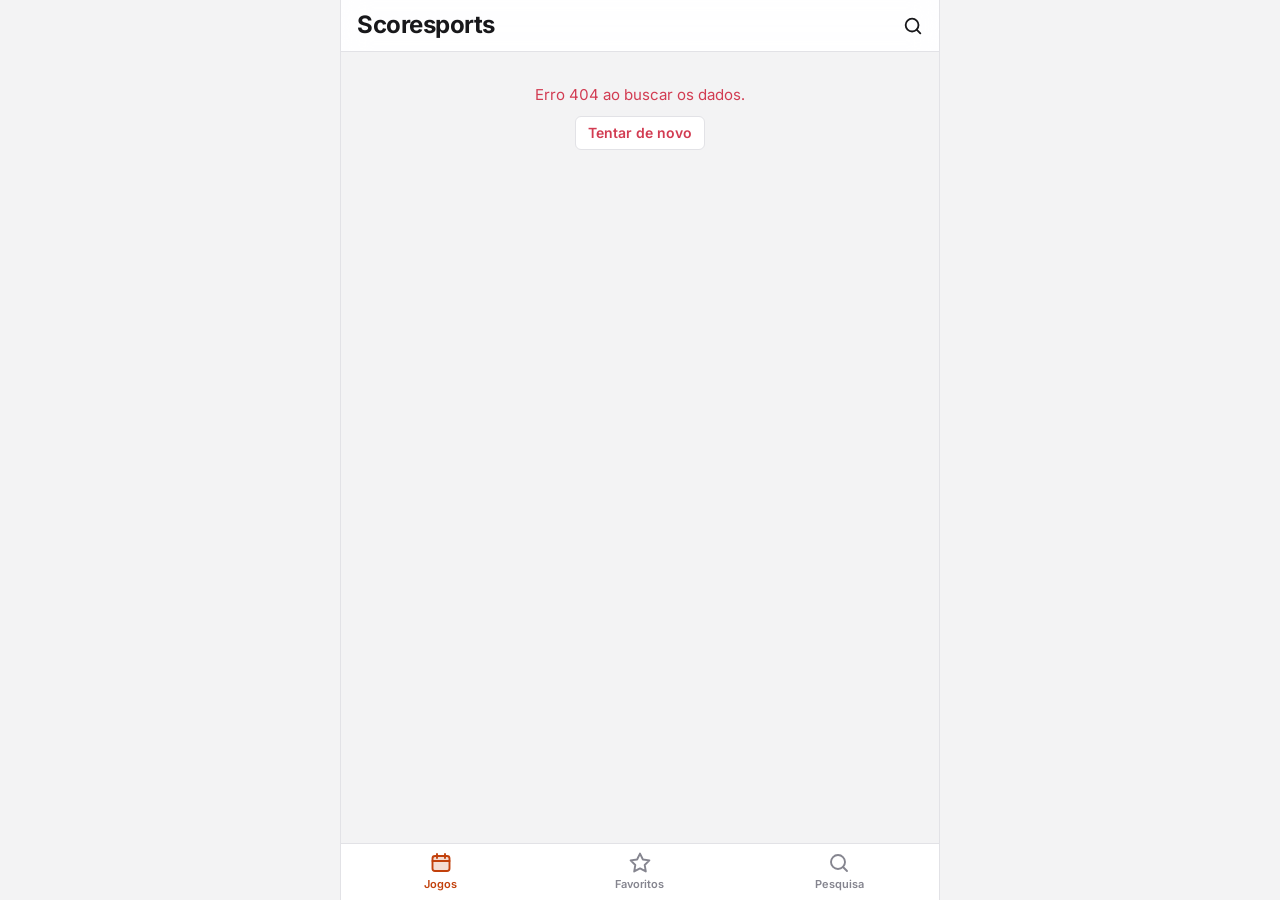
==== commit 9923d216: "Tema claro e escuro com laranja, artilharia da Kings League e Kings ao vivo pelo repasse - Tema: bot" ====
--- a/static/index.html
+++ b/static/index.html
@@ -5,8 +5,14 @@
   <meta name="viewport" content="width=device-width, initial-scale=1, viewport-fit=cover">
   <title>Scoresports</title>
   <meta name="color-scheme" content="light dark">
+  <!-- o tema escolhido no botão do topo, antes de desenhar (sem piscar no tema errado) -->
+  <script>try{var t=localStorage.getItem("ss:tema");if(t==="claro"||t==="escuro")document.documentElement.setAttribute("data-tema",t)}catch(e){}</script>
+  <!-- abre a conexão com a ESPN enquanto o app carrega: o primeiro pedido sai mais rápido -->
+  <link rel="preconnect" href="https://site.api.espn.com" crossorigin>
+  <link rel="preconnect" href="https://a.espncdn.com">
+  <link rel="dns-prefetch" href="https://sports.core.api.espn.com">
   <link rel="stylesheet" href="/static/style.css">
-  <link rel="icon" href="data:image/svg+xml,<svg xmlns='http://www.w3.org/2000/svg' viewBox='0 0 100 100'><circle cx='50' cy='50' r='40' fill='%23e8364c'/></svg>">
+  <link rel="icon" href="data:image/svg+xml,<svg xmlns='http://www.w3.org/2000/svg' viewBox='0 0 100 100'><circle cx='50' cy='50' r='40' fill='%23ea580c'/></svg>">
 </head>
 <body>
   <div class="app">
@@ -16,6 +22,7 @@
       </button>
       <h1 class="titulo-pagina" id="titulo-pagina">Scoresports</h1>
       <div class="acoes-pagina" id="acoes-pagina"></div>
+      <button class="botao-topo" id="tema-pagina" type="button" aria-label="Tema: automático"></button>
       <button class="botao-topo" id="busca-pagina" type="button" aria-label="Procurar time, jogador ou competição">
         <svg viewBox="0 0 24 24" width="22" height="22" aria-hidden="true"><circle cx="11" cy="11" r="7" fill="none" stroke="currentColor" stroke-width="2"/><path d="M20 20l-4-4" stroke="currentColor" stroke-width="2" stroke-linecap="round"/></svg>
       </button>
@@ -43,10 +50,18 @@
   <script src="/static/notas_regras.js"></script>
   <script src="/static/campinho_regras.js"></script>
   <script src="/static/esports_regras.js"></script>
+  <script src="/static/fotos_regras.js"></script>
+  <script src="/static/visual_regras.js"></script>
+  <script src="/static/liga_regras.js"></script>
+  <script src="/static/kings_regras.js"></script>
   <script src="/static/rotas.js"></script>
   <script src="/static/app.js"></script>
   <script src="/static/esportes.js"></script>
+  <script src="/static/fotos.js"></script>
   <script src="/static/campinho.js"></script>
+  <script src="/static/esports.js"></script>
+  <script src="/static/liga.js"></script>
+  <script src="/static/kings.js"></script>
   <script src="/static/busca_regras.js"></script>
   <script src="/static/inicio.js"></script>
   <script src="/static/chave_regras.js"></script>
--- a/static/style.css
+++ b/static/style.css
@@ -7,19 +7,24 @@
 }
 
 /* ---------- Tokens ---------- */
+/* Tema claro (branco com laranja) é o padrão; o escuro (preto com laranja) vale quando o aparelho está no modo
+   escuro ou quando a pessoa escolhe no botão do topo (data-tema="claro" ou "escuro" no <html>, guardado no
+   aparelho). No APK o Android diz "escuro" para a página mesmo com o celular no claro: por isso o botão. */
 :root {
-  --fundo: #eef1f6;
+  --fundo: #f3f3f4;
   --superficie: #ffffff;
-  --superficie-2: #f5f7fb;
-  --superficie-3: #e9edf4;
-  --linha: #dde2ec;
-  --texto: #1b2232;
-  --texto-2: #5d6880;
-  --texto-3: #8a94a8;
-  --marca: #3d5cf0;
-  --marca-suave: rgba(61, 92, 240, 0.1);
+  --superficie-2: #f7f7f8;
+  --superficie-3: #ececee;
+  --linha: #e2e2e6;
+  --texto: #18181b;
+  --texto-2: #5b5b66;
+  --texto-3: #85858f;
+  --marca: #c2410c; /* laranja: 5,2:1 sobre o branco */
+  --marca-suave: rgba(194, 65, 12, 0.1);
+  --texto-sobre-marca: #ffffff;
   --ao-vivo: #e8364c;
   --vitoria: #1f9d5c;
+  --texto-sobre-resultado: #fff; /* texto nas placas de vitória, empate e derrota */
   --derrota: #d23c52;
   --empate: #b5891a;
   /* nota do Scoresports: as mesmas cores nos dois temas */
@@ -31,7 +36,7 @@
   --nota-azul: #3b4fe0;
   --campo-fundo: #e6f2ea;
   --campo-linha: #c5dccc;
-  --sombra: 0 1px 2px rgba(27, 34, 50, 0.06), 0 2px 8px rgba(27, 34, 50, 0.05);
+  --sombra: 0 1px 2px rgba(24, 24, 27, 0.06), 0 2px 8px rgba(24, 24, 27, 0.05);
   --raio: 10px;
   --raio-pequeno: 6px;
   --fonte: "Inter", system-ui, -apple-system, "Segoe UI", Roboto, sans-serif;
@@ -40,26 +45,51 @@
 }
 
 @media (prefers-color-scheme: dark) {
-  :root {
-    --fundo: #151a24;
-    --superficie: #1e2431;
-    --superficie-2: #252c3b;
-    --superficie-3: #2d3546;
-    --linha: #343d51;
-    --texto: #e9edf5;
-    --texto-2: #a2acc0;
-    --texto-3: #7a849a;
-    --marca: #6f8bff;
-    --marca-suave: rgba(111, 139, 255, 0.14);
+  :root:not([data-tema="claro"]) {
+    --fundo: #0f0f11;
+    --superficie: #18181b;
+    --superficie-2: #202024;
+    --superficie-3: #29292e;
+    --linha: #313137;
+    --texto: #f1f1f3;
+    --texto-2: #a8a8b3;
+    --texto-3: #7d7d88;
+    --marca: #ff8a3d; /* laranja: 7,4:1 sobre o fundo */
+    --marca-suave: rgba(255, 138, 61, 0.15);
+    --texto-sobre-marca: #1a0b00;
     --ao-vivo: #ff5a6e;
     --vitoria: #3ccf86;
+    --texto-sobre-resultado: #0b1220; /* as cores do tema escuro são claras: texto escuro por cima */
     --derrota: #ff6a7d;
     --empate: #e0b43d;
-    --campo-fundo: #1d2a25;
+    --campo-fundo: #1b2721;
     --campo-linha: #33473e;
-    --sombra: 0 1px 2px rgba(0, 0, 0, 0.3);
+    --sombra: 0 1px 2px rgba(0, 0, 0, 0.35);
     color-scheme: dark;
   }
+}
+
+:root[data-tema="escuro"] {
+  --fundo: #0f0f11;
+  --superficie: #18181b;
+  --superficie-2: #202024;
+  --superficie-3: #29292e;
+  --linha: #313137;
+  --texto: #f1f1f3;
+  --texto-2: #a8a8b3;
+  --texto-3: #7d7d88;
+  --marca: #ff8a3d;
+  --marca-suave: rgba(255, 138, 61, 0.15);
+  --texto-sobre-marca: #1a0b00;
+  --ao-vivo: #ff5a6e;
+  --vitoria: #3ccf86;
+  --texto-sobre-resultado: #0b1220;
+  --derrota: #ff6a7d;
+  --empate: #e0b43d;
+  --campo-fundo: #1b2721;
+  --campo-linha: #33473e;
+  --sombra: 0 1px 2px rgba(0, 0, 0, 0.35);
+  color-scheme: dark;
 }
 
 * { box-sizing: border-box; }
@@ -220,7 +250,7 @@
   font-weight: 600;
 }
 .chip-esporte:hover { color: var(--texto); border-color: var(--texto-3); }
-.chip-esporte[aria-pressed="true"] { background: var(--texto); border-color: var(--texto); color: var(--superficie); }
+.chip-esporte[aria-pressed="true"] { background: var(--marca); border-color: var(--marca); color: var(--texto-sobre-marca); }
 .nota-grupo { margin: -2px 2px 10px; }
 .seus-favoritos { margin-top: 18px; padding-bottom: 6px; }
 .seus-favoritos .lateral-secao { padding: 4px 8px; }
@@ -370,7 +400,7 @@
 .dia.sem-jogo .dia-num { color: var(--texto-3); font-weight: 500; }
 .dia.ativo { background: var(--marca); }
 .dia.ativo:hover { background: var(--marca); }
-.dia.ativo .dia-semana, .dia.ativo .dia-num { color: #fff; }
+.dia.ativo .dia-semana, .dia.ativo .dia-num { color: var(--texto-sobre-marca); }
 .calendario {
   position: relative;
   flex: none;
@@ -412,7 +442,7 @@
 }
 .filtro.com-ao-vivo { color: var(--ao-vivo); }
 .filtro.com-ao-vivo .contagem { background: color-mix(in srgb, var(--ao-vivo) 18%, transparent); }
-.filtro[aria-pressed="true"] { background: var(--texto); border-color: var(--texto); color: var(--superficie); }
+.filtro[aria-pressed="true"] { background: var(--marca); border-color: var(--marca); color: var(--texto-sobre-marca); }
 .filtro[aria-pressed="true"] .contagem { background: color-mix(in srgb, var(--superficie) 25%, transparent); color: inherit; }
 
 /* barra antiga, usada pela semana da NFL */
@@ -428,7 +458,7 @@
 }
 .botao:hover { border-color: var(--texto-3); }
 .botao:disabled { opacity: 0.4; cursor: default; }
-.botao-principal { background: var(--marca); border-color: var(--marca); color: #fff; }
+.botao-principal { background: var(--marca); border-color: var(--marca); color: var(--texto-sobre-marca); }
 
 .botao-icone {
   border: 1px solid var(--linha);
@@ -742,7 +772,7 @@
   border-radius: 6px;
   font-size: 12px;
   font-weight: 700;
-  color: #fff;
+  color: var(--texto-sobre-resultado);
 }
 .forma .V { background: var(--vitoria); }
 .forma .D { background: var(--derrota); }
@@ -934,7 +964,7 @@
   height: 14px;
   border-radius: 50%;
   background: var(--marca);
-  color: #fff;
+  color: var(--texto-sobre-marca);
   font-size: 9px;
   font-weight: 800;
   line-height: 14px;
@@ -956,10 +986,10 @@
 .campinho-reservas { list-style: none; margin: 0; padding: 0; }
 .reserva {
   display: grid;
-  grid-template-columns: 26px 1fr auto 34px;
+  grid-template-columns: 34px 1fr auto 34px;
   gap: 8px;
   align-items: center;
-  min-height: 40px;
+  min-height: 44px;
   font-size: 14px;
   border-top: 1px solid var(--linha);
 }
@@ -1327,7 +1357,7 @@
   border-radius: 4px;
   font-size: 12px;
   font-weight: 700;
-  color: #fff;
+  color: var(--texto-sobre-resultado);
   flex: none;
 }
 .selo-resultado.v { background: var(--vitoria); }
@@ -1348,7 +1378,7 @@
   font-size: 14px;
   font-weight: 600;
 }
-.chip-busca[aria-pressed="true"] { background: var(--texto); color: var(--fundo); border-color: var(--texto); }
+.chip-busca[aria-pressed="true"] { background: var(--marca); color: var(--texto-sobre-marca); border-color: var(--marca); }
 .recente { display: flex; align-items: center; }
 .recente .resultado-busca { flex: 1; min-width: 0; }
 .tirar-recente { flex: none; font-size: 20px; color: var(--texto-3); background: none; border: 0; width: 40px; height: 40px; }
@@ -1367,6 +1397,13 @@
 .seletor-box .logo { width: 24px; height: 24px; }
 .seletor-box button[aria-pressed="true"] .logo { filter: drop-shadow(0 0 1px rgba(255, 255, 255, 0.7)); }
 .box-nba .logo-box { width: 16px; height: 16px; margin-right: 5px; vertical-align: -3px; }
+/* foto do jogador no box score, com o escudo do time no canto (visão "os dois") */
+.foto-box-caixa { position: relative; display: inline-block; width: 28px; height: 28px; margin-right: 7px; vertical-align: middle; }
+.foto-box { width: 28px; height: 28px; border-radius: 50%; object-fit: cover; object-position: top; background: var(--superficie-3); }
+.foto-box-caixa .logo-box { position: absolute; left: -4px; bottom: -3px; width: 14px; height: 14px; margin: 0; background: var(--superficie); border-radius: 50%; }
+/* foto nos reservas do campinho (ou o número da camisa) */
+.reserva-foto { width: 32px; height: 32px; border-radius: 50%; object-fit: cover; object-position: top; background: var(--superficie-3); }
+.reserva-foto.numero { display: flex; align-items: center; justify-content: center; font-size: 12px; font-weight: 700; color: var(--texto-2); }
 /* o nome encurta com "…" em vez de sumir inteiro quando não cabe */
 .box-nba .coluna-jogador .botao-link { display: inline; white-space: nowrap; }
 .box-nba .celula-nota { padding-top: 3px; padding-bottom: 3px; }
@@ -1451,3 +1488,204 @@
 .aviso-apk-baixar { min-height: 44px; display: inline-flex; align-items: center; text-decoration: none; }
 .aviso-apk-fechar { width: 44px; height: 44px; border: 0; background: none; color: var(--texto-3); font-size: 22px; border-radius: 50%; }
 .aviso-apk-fechar:hover { background: var(--superficie-2); color: var(--texto); }
+
+/* ---------- E-sports (página da partida e do time) ---------- */
+.linha-torneio { margin: 0 0 10px; font-size: 13px; font-weight: 600; color: var(--texto-2); }
+.melhor-de {
+  display: flex;
+  align-items: center;
+  justify-content: space-between;
+  gap: 12px;
+  padding: 10px 14px;
+  border-radius: var(--raio);
+  background: var(--superficie-2);
+}
+.melhor-de strong { font-size: 15px; }
+.bolinhas { display: flex; gap: 8px; }
+.bolinha { width: 16px; height: 16px; border-radius: 50%; border: 2px solid var(--texto-3); }
+.bolinha.cheia { border-color: var(--vitoria); background: var(--vitoria); }
+
+.mapas { list-style: none; margin: 0; padding: 0; display: grid; gap: 8px; }
+.mapa {
+  display: grid;
+  grid-template-columns: 52px 1fr auto;
+  align-items: center;
+  gap: 10px;
+  min-height: 64px;
+  padding: 10px 14px;
+  border-radius: var(--raio);
+  background: linear-gradient(100deg, var(--superficie-3), var(--superficie-2));
+  border-left: 3px solid transparent;
+}
+.mapa.venceu-esquerda { border-left-color: var(--vitoria); }
+.mapa.venceu-direita { border-left-color: var(--marca); }
+.mapa.ao-vivo { border-left-color: var(--ao-vivo); }
+.mapa-hora { font-weight: 600; color: var(--texto-2); font-variant-numeric: tabular-nums; }
+.mapa-meio { display: flex; flex-direction: column; align-items: center; gap: 2px; text-align: center; }
+.mapa-resultado { display: inline-flex; align-items: center; gap: 6px; font-weight: 700; }
+.mapa-resultado .logo { width: 22px; height: 22px; }
+.mapa-resultado.ao-vivo { color: var(--ao-vivo); }
+.mapa-resultado.a-jogar { color: var(--texto-2); font-weight: 600; }
+.mapa-duracao { font-size: 12.5px; color: var(--texto-2); }
+.mapa-nome { display: flex; flex-direction: column; align-items: flex-end; font-size: 13.5px; }
+
+.lista-transmissoes { list-style: none; margin: 0; padding: 0; display: grid; gap: 6px; }
+.lista-transmissoes a { display: flex; align-items: center; gap: 8px; min-height: 40px; overflow-wrap: anywhere; }
+.lista-transmissoes .idioma {
+  flex: none;
+  min-width: 28px;
+  padding: 1px 5px;
+  border-radius: 4px;
+  background: var(--superficie-3);
+  color: var(--texto-2);
+  font-size: 11px;
+  font-weight: 800;
+  text-align: center;
+}
+
+.elencos-cabeca { display: flex; justify-content: space-between; gap: 12px; margin-bottom: 6px; font-size: 12.5px; font-weight: 700; color: var(--texto-2); }
+.elencos { display: grid; gap: 2px; }
+.elencos-linha { display: grid; grid-template-columns: 1fr 1fr; gap: 12px; border-top: 1px solid var(--linha); padding: 6px 0; }
+.elencos-linha:first-child { border-top: 0; }
+.jogador-esports { display: flex; align-items: center; gap: 8px; min-width: 0; min-height: 44px; }
+.jogador-esports.direita { flex-direction: row-reverse; text-align: right; }
+.jogador-esports-texto { display: flex; flex-direction: column; min-width: 0; }
+.jogador-esports-texto strong, .jogador-esports-texto .sub { overflow: hidden; text-overflow: ellipsis; white-space: nowrap; }
+.jogador-esports-texto .sub { font-size: 12.5px; color: var(--texto-2); }
+.foto-esports { flex: none; width: 40px; height: 40px; border-radius: 50%; object-fit: cover; object-position: top; background: var(--superficie-3); }
+.foto-esports.vazia { display: flex; align-items: center; justify-content: center; font-size: 12px; font-weight: 800; color: var(--texto-2); }
+.elenco-esports { display: grid; grid-template-columns: repeat(auto-fill, minmax(150px, 1fr)); gap: 6px 12px; }
+
+.cabecalho-time-esports { display: flex; align-items: center; gap: 12px; padding: 14px; }
+.cabecalho-time-esports .logo { width: 52px; height: 52px; }
+.cabecalho-time-esports h2 { margin: 0; font-size: 18px; }
+.cabecalho-time-esports .sub { margin: 2px 0 0; color: var(--texto-2); font-size: 13px; }
+.cabecalho-time-esports > div { flex: 1; min-width: 0; }
+
+/* foto recortada do TheSportsDB (meio corpo): zoom no rosto dentro do círculo */
+.recorte { display: inline-block; overflow: hidden; border-radius: 50%; background: var(--superficie-3); }
+.recorte img { display: block; width: 100%; height: 100%; object-fit: cover; object-position: 50% 0%; transform: scale(1.75); transform-origin: 50% 8%; }
+.perfil-foto.recorte { border-radius: 50%; width: 82px; height: 82px; }
+
+/* ---------- Visual inspirado no Sofascore (parte I) ---------- */
+/* cabeçalho do grupo: contador e recolher */
+.contador-grupo {
+  min-width: 26px;
+  padding: 1px 7px;
+  border-radius: 999px;
+  background: var(--superficie-3);
+  color: var(--texto-2);
+  font-size: 12px;
+  font-weight: 700;
+  text-align: center;
+  font-variant-numeric: tabular-nums;
+}
+.contador-grupo.ao-vivo { background: color-mix(in srgb, var(--ao-vivo) 16%, transparent); color: var(--ao-vivo); }
+.recolher-grupo { display: inline-flex; align-items: center; justify-content: center; width: 44px; height: 44px; margin: -10px -12px -10px -4px; border: 0; background: none; color: var(--texto-2); }
+.recolher-grupo svg { transition: transform 0.15s ease; }
+.grupo-liga.recolhido .recolher-grupo svg { transform: rotate(180deg); }
+.grupo-liga.recolhido > :not(.grupo-liga-titulo) { display: none; }
+
+/* placar: autores dos gols embaixo de cada time */
+.placar-gols { list-style: none; margin: 4px 0 0; padding: 0; font-size: 11.5px; line-height: 1.35; color: var(--texto-2); text-align: center; }
+
+/* linha do tempo: placar em pílula nos gols e setas nas substituições */
+.placar-pilula {
+  display: inline-block;
+  margin-left: 8px;
+  padding: 0 7px;
+  border: 1.5px solid var(--marca);
+  border-radius: 999px;
+  color: var(--marca);
+  font-size: 12px;
+  font-weight: 800;
+  font-variant-numeric: tabular-nums;
+}
+.lance-texto .entra { display: block; }
+.lance-texto .entra::before { content: "↑ "; color: var(--vitoria); font-weight: 800; }
+.lance-texto .sai::before { content: "↓ "; color: var(--derrota); font-weight: 800; }
+
+/* time: forma recente */
+.forma-recente { display: flex; gap: 8px; flex-wrap: wrap; }
+.forma-item {
+  display: flex;
+  flex-direction: column;
+  align-items: center;
+  gap: 4px;
+  min-width: 52px;
+  min-height: 44px;
+  padding: 4px 6px 6px;
+  border: 0;
+  border-radius: var(--raio-pequeno);
+  background: var(--superficie-2);
+}
+.forma-placar { display: block; width: 100%; padding: 1px 4px; border-radius: 4px; font-size: 12.5px; font-weight: 800; color: var(--texto-sobre-resultado); font-variant-numeric: tabular-nums; }
+.forma-V .forma-placar { background: var(--vitoria); }
+.forma-E .forma-placar { background: var(--texto-3); }
+.forma-D .forma-placar { background: var(--derrota); }
+.forma-item .logo { width: 24px; height: 24px; }
+
+/* campeonato: barra da temporada */
+.barra-temporada { padding: 12px 14px; }
+.barra-temporada-trilho { height: 6px; border-radius: 999px; background: var(--superficie-3); overflow: hidden; }
+.barra-temporada-trilho i { display: block; height: 100%; border-radius: 999px; background: var(--texto); }
+.barra-temporada-datas { display: flex; justify-content: space-between; margin-top: 6px; font-size: 12.5px; font-weight: 600; color: var(--texto-2); }
+
+/* jogador: informações gerais em blocos */
+.fatos.blocos { display: grid; grid-template-columns: repeat(3, minmax(0, 1fr)); gap: 8px; margin: 0; }
+.fatos.blocos .fato { display: flex; flex-direction: column; align-items: center; justify-content: center; gap: 2px; min-height: 64px; padding: 8px 6px; border-radius: var(--raio-pequeno); background: var(--superficie-2); text-align: center; }
+.fatos.blocos dt { font-size: 10.5px; font-weight: 700; letter-spacing: 0.04em; text-transform: uppercase; color: var(--texto-3); }
+.fatos.blocos dd { margin: 0; font-size: 14.5px; font-weight: 700; overflow-wrap: anywhere; }
+
+/* ---------- Página da liga (como a página de torneio do Sofascore) ---------- */
+.cabeca-liga { padding: 14px 16px 10px; background: var(--superficie); border-bottom: 1px solid var(--linha); }
+.cabeca-liga-linha { display: flex; align-items: center; gap: 14px; }
+.cabeca-liga-escudo { width: 56px; height: 56px; flex: none; object-fit: contain; border-radius: 12px; }
+span.cabeca-liga-escudo { background: var(--superficie-2); }
+.cabeca-liga-texto { min-width: 0; }
+.cabeca-liga h2 { margin: 0; font-size: 19px; font-weight: 800; line-height: 1.2; overflow-wrap: anywhere; }
+.cabeca-liga-sub { margin: 3px 0 0; font-size: 13.5px; font-weight: 600; color: var(--texto-2); }
+.cabeca-liga-barra { margin-top: 12px; }
+.cabeca-liga-barra .barra-temporada-trilho { height: 4px; }
+.area-liga .abas-detalhe, .cabeca-liga + .abas-detalhe { border-top: 0; border-bottom: 1px solid var(--linha); background: var(--superficie); }
+.cabeca-liga + .abas-detalhe .aba-detalhe { min-height: 44px; }
+
+.detalhes-liga { display: grid; gap: 12px; }
+.cabeca-com-acao { display: flex; align-items: center; justify-content: space-between; gap: 8px; width: 100%; }
+.cabeca-com-acao .botao-link { min-height: 44px; padding: 0 4px; font-weight: 700; color: var(--marca); }
+.divisoes-liga { display: grid; gap: 8px; }
+.divisao-liga {
+  display: flex; flex-direction: column; align-items: flex-start; gap: 2px;
+  min-height: 52px; padding: 8px 12px; border: 1px solid var(--linha); border-radius: var(--raio-pequeno);
+  background: var(--superficie-2); color: var(--texto); text-align: left; font: inherit; cursor: pointer;
+}
+.divisao-liga .nota { margin: 0; font-size: 12px; }
+.detalhes-liga .fatos.blocos { grid-template-columns: repeat(auto-fill, minmax(96px, 1fr)); }
+
+/* partida: a data em pílula no topo */
+.pilula-data { display: flex; justify-content: center; padding: 12px 16px 0; }
+.pilula-data span { padding: 4px 12px; border-radius: 999px; background: var(--superficie-2); font-size: 12.5px; font-weight: 700; color: var(--texto-2); }
+
+/* escalação: o técnico embaixo do campinho */
+.campinho-tecnico { display: flex; align-items: baseline; gap: 8px; margin: 10px 2px 0; font-size: 14px; }
+.campinho-tecnico .nota { margin: 0; }
+
+/* elenco: a foto ao lado do nome */
+.elenco-atleta { display: inline-flex; align-items: center; gap: 8px; }
+.elenco-foto { width: 32px; height: 32px; flex: none; border-radius: 50%; object-fit: cover; background: var(--superficie-2); }
+.elenco-foto.numero { display: inline-grid; place-items: center; font-size: 12px; font-weight: 700; color: var(--texto-2); }
+
+/* jogador: o cartão do clube */
+.cartao-clube {
+  display: flex; align-items: center; gap: 12px; width: 100%; min-height: 56px; margin: 8px 0 4px; padding: 8px 14px;
+  border: 1px solid var(--linha); border-radius: var(--raio-pequeno); background: var(--superficie); color: var(--texto);
+  font: inherit; text-align: left; cursor: pointer;
+}
+.cartao-clube .logo { width: 32px; height: 32px; }
+.cartao-clube-texto { display: flex; flex-direction: column; flex: 1; min-width: 0; }
+.cartao-clube-texto .nota { margin: 0; font-size: 12px; }
+.cartao-clube svg { color: var(--texto-3); }
+
+/* Kings League: a foto do jogador na artilharia */
+.kings-jogador { display: flex; align-items: center; gap: 10px; min-width: 0; }
+.kings-foto { width: 36px; height: 36px; flex: none; border-radius: 50%; background: var(--superficie-3); }
